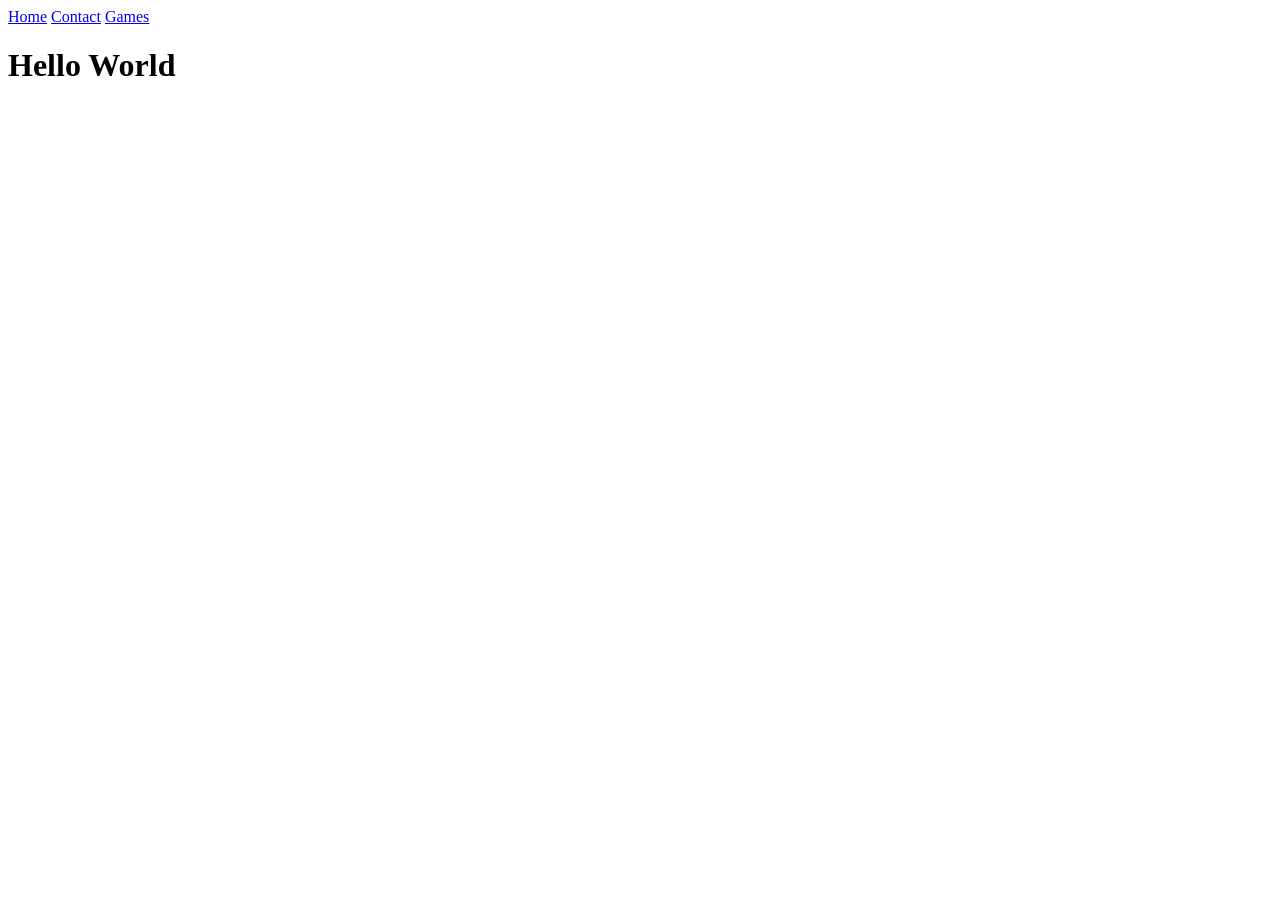
==== contact.html @ 77b89345 "first commit" ====
<!doctype html>
<html lang="en">
  <head>
    <meta charset="UTF-8" />
    <meta name="viewport" content="width=device-width, initial scale=1.0" />
    <title>Paulo Góes</title>
    <link rel="stylesheet" href="css/style.css" />
  </head>
  <body>
    <nav>
      <a href="index.html">Home</a>
      <a href="contact.html">Contact</a>
      <a href="games.html">Games</a>
    </nav>
    <h1>Hello World</h1>

    <script src="js/main.js"></script>
  </body>
</html>
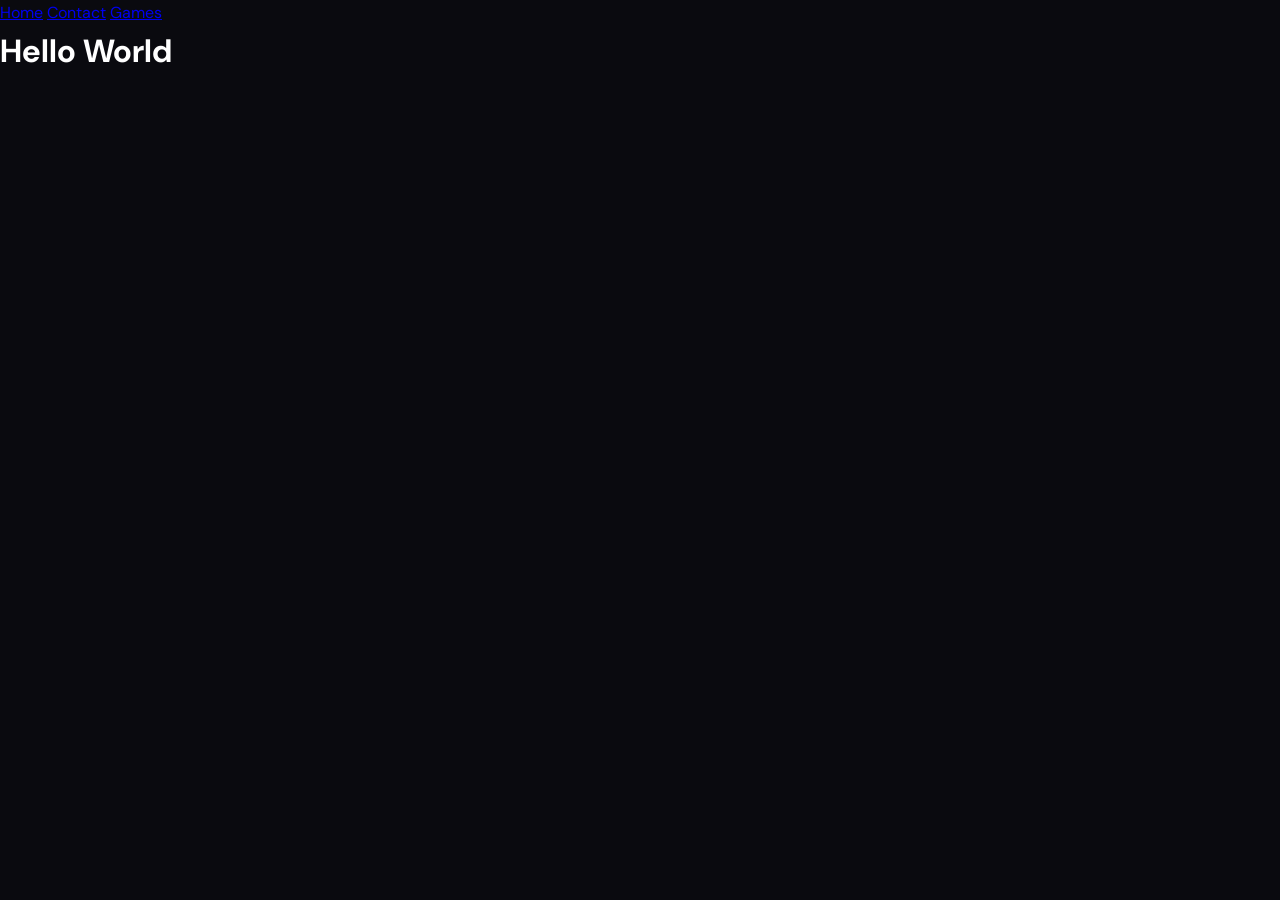
==== commit 5d26b8e9: "Add CSS and Google Font" ====
--- a/contact.html
+++ b/contact.html
@@ -5,6 +5,10 @@
     <meta name="viewport" content="width=device-width, initial scale=1.0" />
     <title>Paulo Góes</title>
     <link rel="stylesheet" href="css/style.css" />
+    <link
+      href="https://fonts.googleapis.com/css2?family=Bebas+Neue&family=DM+Sans:wght@300;400;500&display=swap"
+      rel="stylesheet"
+    />
   </head>
   <body>
     <nav>
--- a/css/style.css
+++ b/css/style.css
@@ -0,0 +1,31 @@
+:root {
+  --bg-primary: #0a0a0f;
+  --bg-secondary: #111118;
+  --bg-card: #16161f;
+  --accent: #f59e0b;
+  --accent-hover: #d97706;
+  --text-primary: #ffffff;
+  --text-secondary: #888888;
+  --text-muted: #444444;
+  --border: #1a1a2e;
+  --font-display: "Bebas Neue", sans-serif;
+  --font-body: "DM Sans", sans-serif;
+}
+
+* {
+  margin: 0;
+  padding: 0;
+  box-sizing: border-box;
+}
+
+html {
+  scroll-behavior: smooth;
+}
+
+body {
+  background: var(--bg-primary);
+  color: var(--text-primary);
+  font-family: var(--font-body);
+  font-size: 16px;
+  line-height: 1.6;
+}
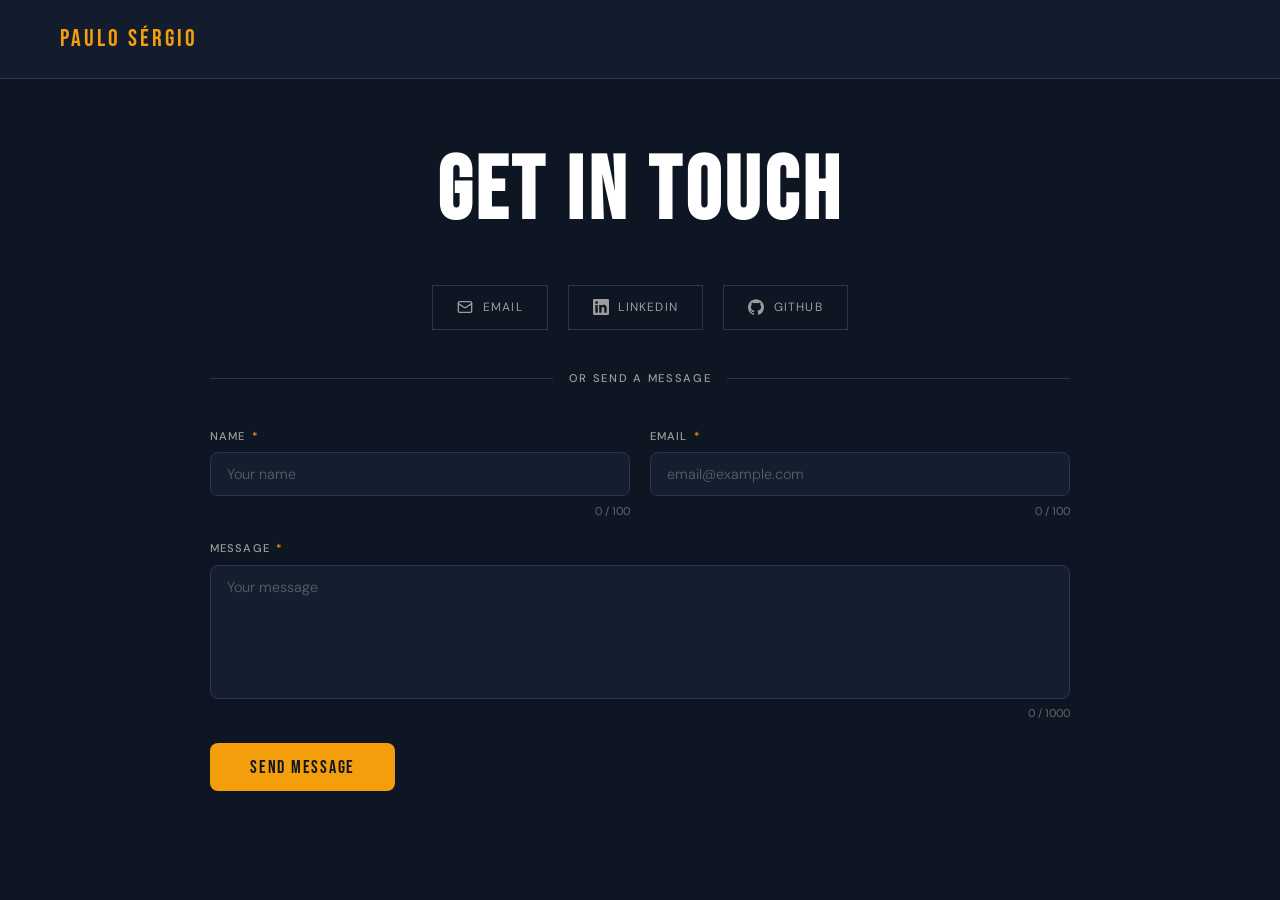
==== commit 78ff8d2c: "De-list pages that are not implemented from navbar Implement contact me page (Send message to DB, ma" ====
--- a/contact.html
+++ b/contact.html
@@ -2,22 +2,168 @@
 <html lang="en">
   <head>
     <meta charset="UTF-8" />
-    <meta name="viewport" content="width=device-width, initial scale=1.0" />
-    <title>Paulo Góes</title>
-    <link rel="stylesheet" href="css/style.css" />
+    <meta name="viewport" content="width=device-width, initial-scale=1.0" />
+    <title>Paulo Góes — Contact</title>
+    <link rel="stylesheet" href="css/base.css" />
+    <link rel="stylesheet" href="css/navbar.css" />
+    <link rel="stylesheet" href="css/contact.css" />
     <link
       href="https://fonts.googleapis.com/css2?family=Bebas+Neue&family=DM+Sans:wght@300;400;500&display=swap"
       rel="stylesheet"
     />
   </head>
   <body>
-    <nav>
-      <a href="index.html">Home</a>
-      <a href="contact.html">Contact</a>
-      <a href="games.html">Games</a>
+    <nav class="navbar">
+      <a href="index.html" class="nav-logo">PAULO SÉRGIO</a>
+      <div class="nav-links">
+        <!-- <a href="games.html">Games</a> -->
+      </div>
     </nav>
-    <h1>Hello World</h1>
 
-    <script src="js/main.js"></script>
+    <main class="contact-main">
+      <div class="contact-wrapper">
+        <div class="contact-heading">
+          <h1 class="contact-title">GET IN TOUCH</h1>
+          <p class="contact-subtitle"></p>
+        </div>
+
+        <div class="contact-links">
+          <a
+            href="mailto:paulosergiolobogoes@gmail.com"
+            class="contact-link"
+            target="_blank"
+            rel="noopener noreferrer"
+          >
+            <span class="contact-link-icon">
+              <svg
+                xmlns="http://www.w3.org/2000/svg"
+                viewBox="0 0 24 24"
+                fill="none"
+                stroke="currentColor"
+                stroke-width="2"
+                stroke-linecap="round"
+                stroke-linejoin="round"
+              >
+                <rect x="2" y="4" width="20" height="16" rx="2" />
+                <path d="m22 7-8.97 5.7a1.94 1.94 0 0 1-2.06 0L2 7" />
+              </svg>
+            </span>
+            <span class="contact-link-label">Email</span>
+          </a>
+
+          <a
+            href="https://linkedin.com/in/paulosergiogoes/"
+            class="contact-link"
+            target="_blank"
+            rel="noopener noreferrer"
+          >
+            <span class="contact-link-icon">
+              <svg
+                xmlns="http://www.w3.org/2000/svg"
+                viewBox="0 0 24 24"
+                fill="currentColor"
+              >
+                <path
+                  d="M20.447 20.452h-3.554v-5.569c0-1.328-.027-3.037-1.852-3.037-1.853 0-2.136 1.445-2.136 2.939v5.667H9.351V9h3.414v1.561h.046c.477-.9 1.637-1.85 3.37-1.85 3.601 0 4.267 2.37 4.267 5.455v6.286zM5.337 7.433a2.062 2.062 0 0 1-2.063-2.065 2.064 2.064 0 1 1 2.063 2.065zm1.782 13.019H3.555V9h3.564v11.452zM22.225 0H1.771C.792 0 0 .774 0 1.729v20.542C0 23.227.792 24 1.771 24h20.451C23.2 24 24 23.227 24 22.271V1.729C24 .774 23.2 0 22.222 0h.003z"
+                />
+              </svg>
+            </span>
+            <span class="contact-link-label">LinkedIn</span>
+          </a>
+
+          <a
+            href="https://github.com/Paulo-Goes/"
+            class="contact-link"
+            target="_blank"
+            rel="noopener noreferrer"
+          >
+            <span class="contact-link-icon">
+              <svg
+                xmlns="http://www.w3.org/2000/svg"
+                viewBox="0 0 24 24"
+                fill="currentColor"
+              >
+                <path
+                  d="M12 .297c-6.63 0-12 5.373-12 12 0 5.303 3.438 9.8 8.205 11.385.6.113.82-.258.82-.577 0-.285-.01-1.04-.015-2.04-3.338.724-4.042-1.61-4.042-1.61C4.422 18.07 3.633 17.7 3.633 17.7c-1.087-.744.084-.729.084-.729 1.205.084 1.838 1.236 1.838 1.236 1.07 1.835 2.809 1.305 3.495.998.108-.776.417-1.305.76-1.605-2.665-.3-5.466-1.332-5.466-5.93 0-1.31.465-2.38 1.235-3.22-.135-.303-.54-1.523.105-3.176 0 0 1.005-.322 3.3 1.23.96-.267 1.98-.399 3-.405 1.02.006 2.04.138 3 .405 2.28-1.552 3.285-1.23 3.285-1.23.645 1.653.24 2.873.12 3.176.765.84 1.23 1.91 1.23 3.22 0 4.61-2.805 5.625-5.475 5.92.42.36.81 1.096.81 2.22 0 1.606-.015 2.896-.015 3.286 0 .315.21.69.825.57C20.565 22.092 24 17.592 24 12.297c0-6.627-5.373-12-12-12"
+                />
+              </svg>
+            </span>
+            <span class="contact-link-label">GitHub</span>
+          </a>
+        </div>
+
+        <div class="contact-divider">
+          <span class="divider-line"></span>
+          <span class="divider-text">OR SEND A MESSAGE</span>
+          <span class="divider-line"></span>
+        </div>
+
+        <div class="contact-form-wrapper">
+          <div
+            id="form-feedback"
+            class="form-feedback"
+            aria-live="polite"
+          ></div>
+
+          <div class="contact-form">
+            <div class="form-row">
+              <div class="form-group">
+                <label for="contact-name"
+                  >Name <span class="required">*</span></label
+                >
+                <input
+                  type="text"
+                  id="contact-name"
+                  name="name"
+                  maxlength="100"
+                  placeholder="Your name"
+                  required
+                  autocomplete="name"
+                />
+                <span class="char-counter" id="name-counter">0 / 100</span>
+              </div>
+
+              <div class="form-group">
+                <label for="contact-email"
+                  >Email <span class="required">*</span></label
+                >
+                <input
+                  type="email"
+                  id="contact-email"
+                  name="email"
+                  maxlength="100"
+                  placeholder="email@example.com"
+                  required
+                  autocomplete="email"
+                />
+                <span class="char-counter" id="email-counter">0 / 100</span>
+              </div>
+            </div>
+
+            <div class="form-group">
+              <label for="contact-message"
+                >Message <span class="required">*</span></label
+              >
+              <textarea
+                id="contact-message"
+                name="message"
+                maxlength="1000"
+                placeholder="Your message"
+                required
+                rows="6"
+              ></textarea>
+              <span class="char-counter" id="message-counter">0 / 1000</span>
+            </div>
+
+            <button type="button" id="submit-btn" class="submit-btn">
+              <span class="btn-text">SEND MESSAGE</span>
+              <span class="btn-loading" aria-hidden="true">SENDING...</span>
+            </button>
+          </div>
+        </div>
+      </div>
+    </main>
+
+    <script src="js/contact.js"></script>
   </body>
 </html>
--- a/css/base.css
+++ b/css/base.css
@@ -0,0 +1,30 @@
+:root {
+  --bg-primary: #0f1623;
+  --bg-secondary: #151e2e;
+  --bg-card: #16161f;
+  --accent: #f59e0b;
+  --accent-hover: #d97706;
+  --text-primary: #ffffff;
+  --text-secondary: #9c9c9c;
+  --border: #313157;
+  --font-display: "Bebas Neue", sans-serif;
+  --font-body: "DM Sans", sans-serif;
+}
+
+* {
+  margin: 0;
+  padding: 0;
+  box-sizing: border-box;
+}
+
+html {
+  scroll-behavior: smooth;
+}
+
+body {
+  background: var(--bg-primary);
+  color: var(--text-primary);
+  font-family: var(--font-body);
+  font-size: 16px;
+  line-height: 1.6;
+}
--- a/css/navbar.css
+++ b/css/navbar.css
@@ -0,0 +1,47 @@
+.navbar {
+  position: fixed;
+  top: 0;
+  left: 0;
+  right: 0;
+  z-index: 100;
+  display: flex;
+  justify-content: space-between;
+  align-items: center;
+  padding: 20px 60px;
+  background: rgba(21, 30, 46, 0.85);
+  backdrop-filter: blur(10px);
+  border-bottom: 1px solid var(--border);
+}
+
+.nav-logo {
+  font-family: var(--font-display);
+  font-size: 24px;
+  letter-spacing: 3px;
+  color: var(--accent);
+  text-decoration: none;
+}
+
+.nav-links {
+  display: flex;
+  gap: 36px;
+}
+
+.nav-links a {
+  font-size: 12px;
+  letter-spacing: 2px;
+  text-transform: uppercase;
+  color: var(--text-secondary);
+  text-decoration: none;
+  transition: color 0.2s;
+}
+
+.nav-links a:hover {
+  color: var(--accent);
+}
+
+.nav-divider {
+  width: 1px;
+  height: 16px;
+  background: var(--border);
+  align-self: center;
+}
--- a/css/contact.css
+++ b/css/contact.css
@@ -0,0 +1,252 @@
+.contact-main {
+  min-height: 100vh;
+  display: flex;
+  align-items: center;
+  justify-content: center;
+  padding: 120px 60px 80px;
+}
+
+.contact-wrapper {
+  width: 100%;
+  max-width: 860px;
+  display: flex;
+  flex-direction: column;
+  gap: 2.5rem;
+}
+
+.contact-heading {
+  text-align: center;
+}
+
+.contact-title {
+  font-family: var(--font-display);
+  font-size: clamp(3rem, 8vw, 5.5rem);
+  letter-spacing: 0.05em;
+  color: var(--text-primary);
+  line-height: 1;
+  margin: 0 0 0.5rem;
+}
+
+.contact-subtitle {
+  font-size: 1rem;
+  font-weight: 300;
+  color: var(--text-secondary);
+  margin: 0;
+}
+
+.contact-links {
+  display: flex;
+  justify-content: center;
+  gap: 1.25rem;
+  flex-wrap: wrap;
+}
+
+.contact-link {
+  display: flex;
+  align-items: center;
+  gap: 0.6rem;
+  padding: 0.75rem 1.5rem;
+  border: 1px solid var(--border);
+  color: var(--text-secondary);
+  font-size: 0.75rem;
+  letter-spacing: 0.1em;
+  text-decoration: none;
+  text-transform: uppercase;
+  transition:
+    border-color 0.2s,
+    color 0.2s,
+    background 0.2s;
+}
+
+.contact-link:hover {
+  border-color: var(--accent);
+  color: var(--accent);
+  background: rgba(245, 158, 11, 0.05);
+}
+
+.contact-link-icon {
+  display: flex;
+  align-items: center;
+}
+
+.contact-link-icon svg {
+  width: 16px;
+  height: 16px;
+}
+
+.contact-divider {
+  display: flex;
+  align-items: center;
+  gap: 1rem;
+}
+
+.divider-line {
+  flex: 1;
+  height: 1px;
+  background: var(--border);
+}
+
+.divider-text {
+  font-size: 0.7rem;
+  font-weight: 500;
+  letter-spacing: 0.15em;
+  color: var(--text-secondary);
+  white-space: nowrap;
+}
+
+.form-feedback {
+  display: none;
+  padding: 0.85rem 1.2rem;
+  font-size: 0.9rem;
+  border-left: 3px solid transparent;
+}
+
+.form-feedback.success {
+  display: block;
+  border-color: #4caf82;
+  background: rgba(76, 175, 130, 0.08);
+  color: #4caf82;
+}
+
+.form-feedback.error {
+  display: block;
+  border-color: #e05c5c;
+  background: rgba(224, 92, 92, 0.08);
+  color: #e05c5c;
+}
+
+.contact-form {
+  display: flex;
+  flex-direction: column;
+  gap: 1.25rem;
+}
+
+.form-row {
+  display: grid;
+  grid-template-columns: 1fr 1fr;
+  gap: 1.25rem;
+}
+
+.form-group {
+  display: flex;
+  flex-direction: column;
+  gap: 0.4rem;
+}
+
+.form-group label {
+  font-size: 0.7rem;
+  font-weight: 500;
+  letter-spacing: 0.1em;
+  text-transform: uppercase;
+  color: var(--text-secondary);
+}
+
+.form-group label .required {
+  color: var(--accent);
+  margin-left: 2px;
+}
+
+.form-group input,
+.form-group textarea {
+  background: var(--bg-secondary);
+  border: 1px solid var(--border);
+  border-radius: 8px;
+  color: var(--text-primary);
+  font-family: var(--font-body);
+  font-size: 0.9rem;
+  font-weight: 300;
+  padding: 0.75rem 1rem;
+  outline: none;
+  resize: none;
+  width: 100%;
+  box-sizing: border-box;
+  transition:
+    border-color 0.2s,
+    background 0.2s;
+}
+
+.form-group input::placeholder,
+.form-group textarea::placeholder {
+  color: var(--text-secondary);
+  opacity: 0.5;
+}
+
+.form-group input:focus,
+.form-group textarea:focus {
+  border-color: var(--accent);
+  background: rgba(245, 158, 11, 0.03);
+}
+
+.form-group input.invalid,
+.form-group textarea.invalid {
+  border-color: #e05c5c;
+}
+
+.char-counter {
+  font-size: 0.7rem;
+  color: var(--text-secondary);
+  text-align: right;
+  opacity: 0.6;
+  transition: color 0.2s;
+}
+
+.char-counter.near-limit {
+  color: var(--accent-hover);
+  opacity: 1;
+}
+
+.char-counter.at-limit {
+  color: #e05c5c;
+  opacity: 1;
+}
+
+.submit-btn {
+  align-self: flex-start;
+  padding: 0.85rem 2.5rem;
+  background: var(--accent);
+  border: none;
+  border-radius: 8px;
+  color: var(--bg-primary);
+  font-family: var(--font-display);
+  font-size: 1.1rem;
+  letter-spacing: 0.1em;
+  cursor: pointer;
+  transition:
+    background 0.2s,
+    transform 0.15s;
+}
+
+.submit-btn:hover:not(:disabled) {
+  background: var(--accent-hover);
+  transform: translateY(-1px);
+}
+
+.submit-btn:disabled {
+  opacity: 0.5;
+  cursor: not-allowed;
+}
+
+.btn-loading {
+  display: none;
+}
+
+.submit-btn.loading .btn-text {
+  display: none;
+}
+.submit-btn.loading .btn-loading {
+  display: inline;
+}
+
+@media (max-width: 768px) {
+  .contact-main {
+    padding: 100px 24px 60px;
+  }
+
+  .form-row {
+    grid-template-columns: 1fr;
+  }
+
+  .submit-btn {
+    width: 100%;
+  }
+}
